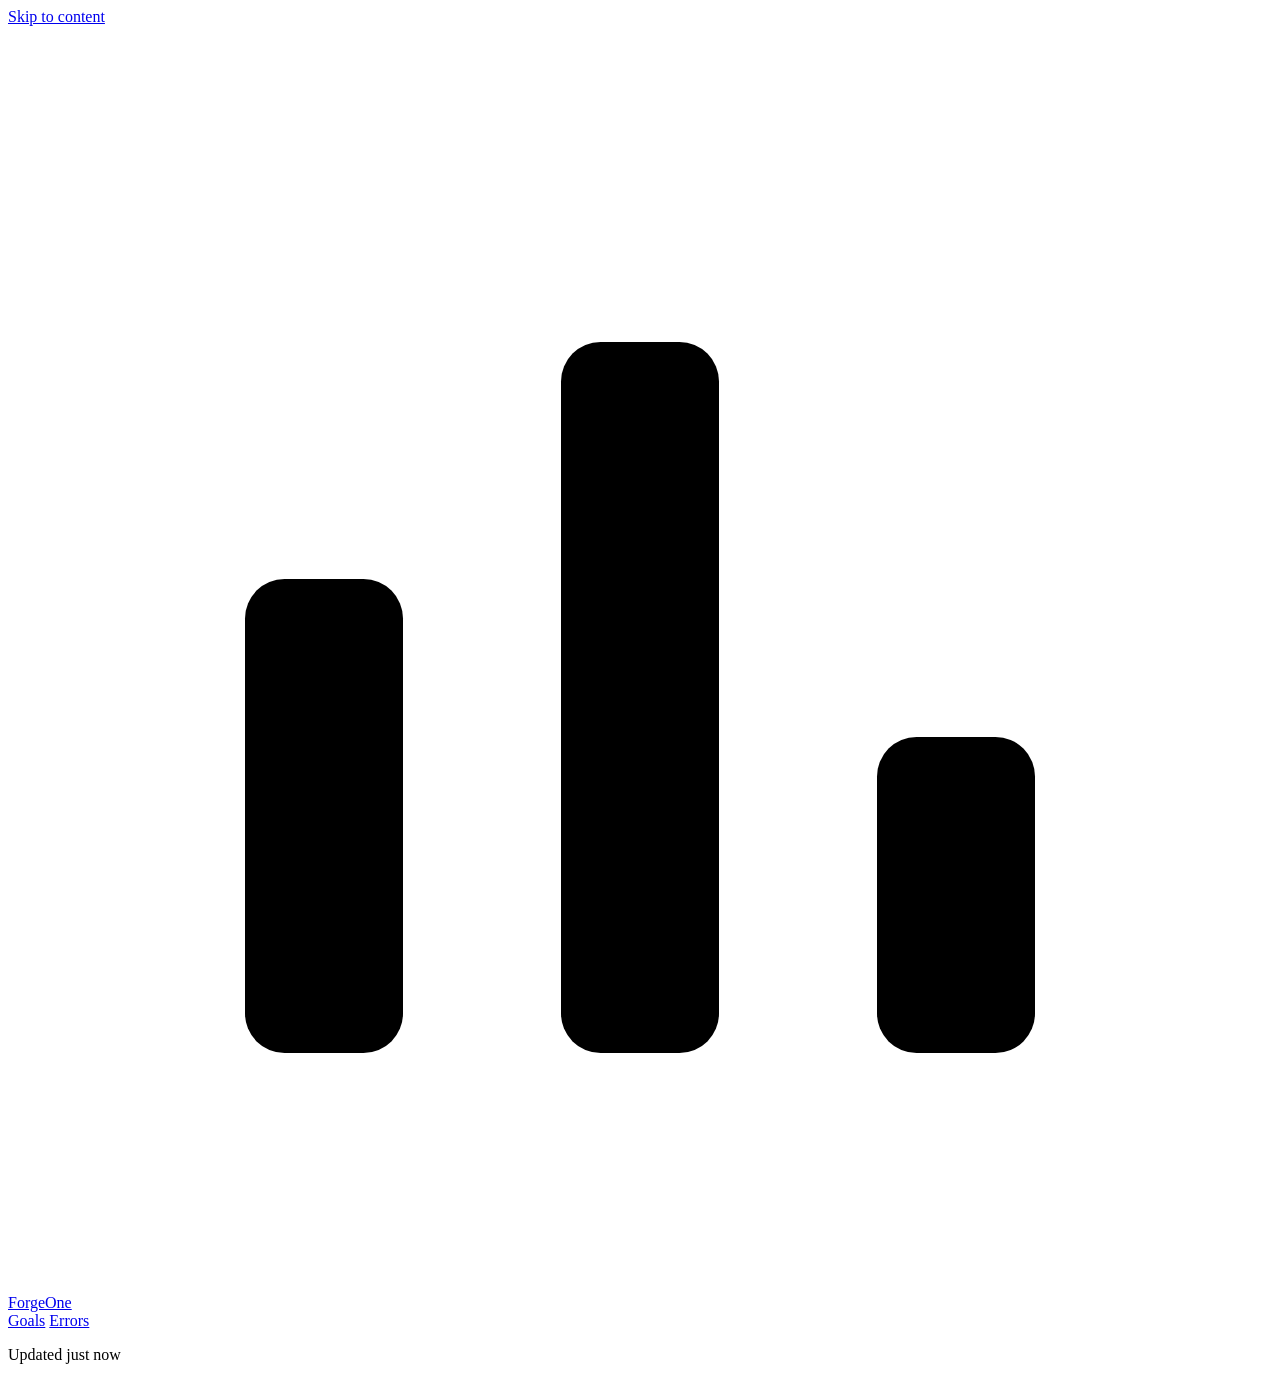
==== dashboard/static/index.html @ 65e1f273 "ForgeOne: builder, observability, Postgres store, Control Room" ====
<!doctype html>
<html lang="en">
<head>
  <meta charset="utf-8">
  <meta name="viewport" content="width=device-width, initial-scale=1">
  <title>ForgeOne Control Room</title>
  <link rel="preconnect" href="https://fonts.googleapis.com">
  <link rel="preconnect" href="https://fonts.gstatic.com" crossorigin>
  <link href="https://fonts.googleapis.com/css2?family=Instrument+Sans:wght@400;500;600&family=Instrument+Serif:ital@0;1&family=JetBrains+Mono:wght@400;500&display=swap" rel="stylesheet">
  <link rel="stylesheet" href="/static/app.css">
  <link rel="icon" href="data:image/svg+xml,<svg xmlns='http://www.w3.org/2000/svg' viewBox='0 0 32 32'><rect x='6' y='14' width='4' height='12' rx='1' fill='%23C8A45D'/><rect x='14' y='8' width='4' height='18' rx='1' fill='%23C8A45D'/><rect x='22' y='18' width='4' height='8' rx='1' fill='%2386B49C'/></svg>">
</head>
<body>
  <a class="skip" href="#main">Skip to content</a>
  <div class="shell">
    <aside class="rail">
      <a class="brand" href="#/" aria-label="ForgeOne home">
        <svg viewBox="0 0 32 32" aria-hidden="true"><rect x="6" y="14" width="4" height="12" rx="1"/><rect x="14" y="8" width="4" height="18" rx="1"/><rect x="22" y="18" width="4" height="8" rx="1"/></svg>
        <span>ForgeOne</span>
      </a>
      <nav aria-label="Main">
        <a href="#/" data-nav="goals">Goals</a>
        <a href="#/errors" data-nav="errors">Errors <span class="badge" id="err-badge" hidden></span></a>
      </nav>
      <p class="live" id="live"><span class="pulse" aria-hidden="true"></span>Updated <time id="updated">just now</time></p>
    </aside>
    <main id="main" tabindex="-1"></main>
  </div>

  <div class="sheet-backdrop" id="sheet-backdrop" hidden></div>
  <aside class="sheet" id="sheet" role="dialog" aria-modal="true" aria-labelledby="sheet-title" hidden>
    <header class="sheet-head">
      <h2 id="sheet-title">Model call</h2>
      <button class="icon-btn" id="sheet-close" aria-label="Close">
        <svg viewBox="0 0 20 20" aria-hidden="true"><path d="M5 5l10 10M15 5L5 15"/></svg>
      </button>
    </header>
    <div class="sheet-body" id="sheet-body"></div>
  </aside>

  <div class="tip" id="tip" role="tooltip" hidden></div>
  <script src="/static/app.js" defer></script>
</body>
</html>
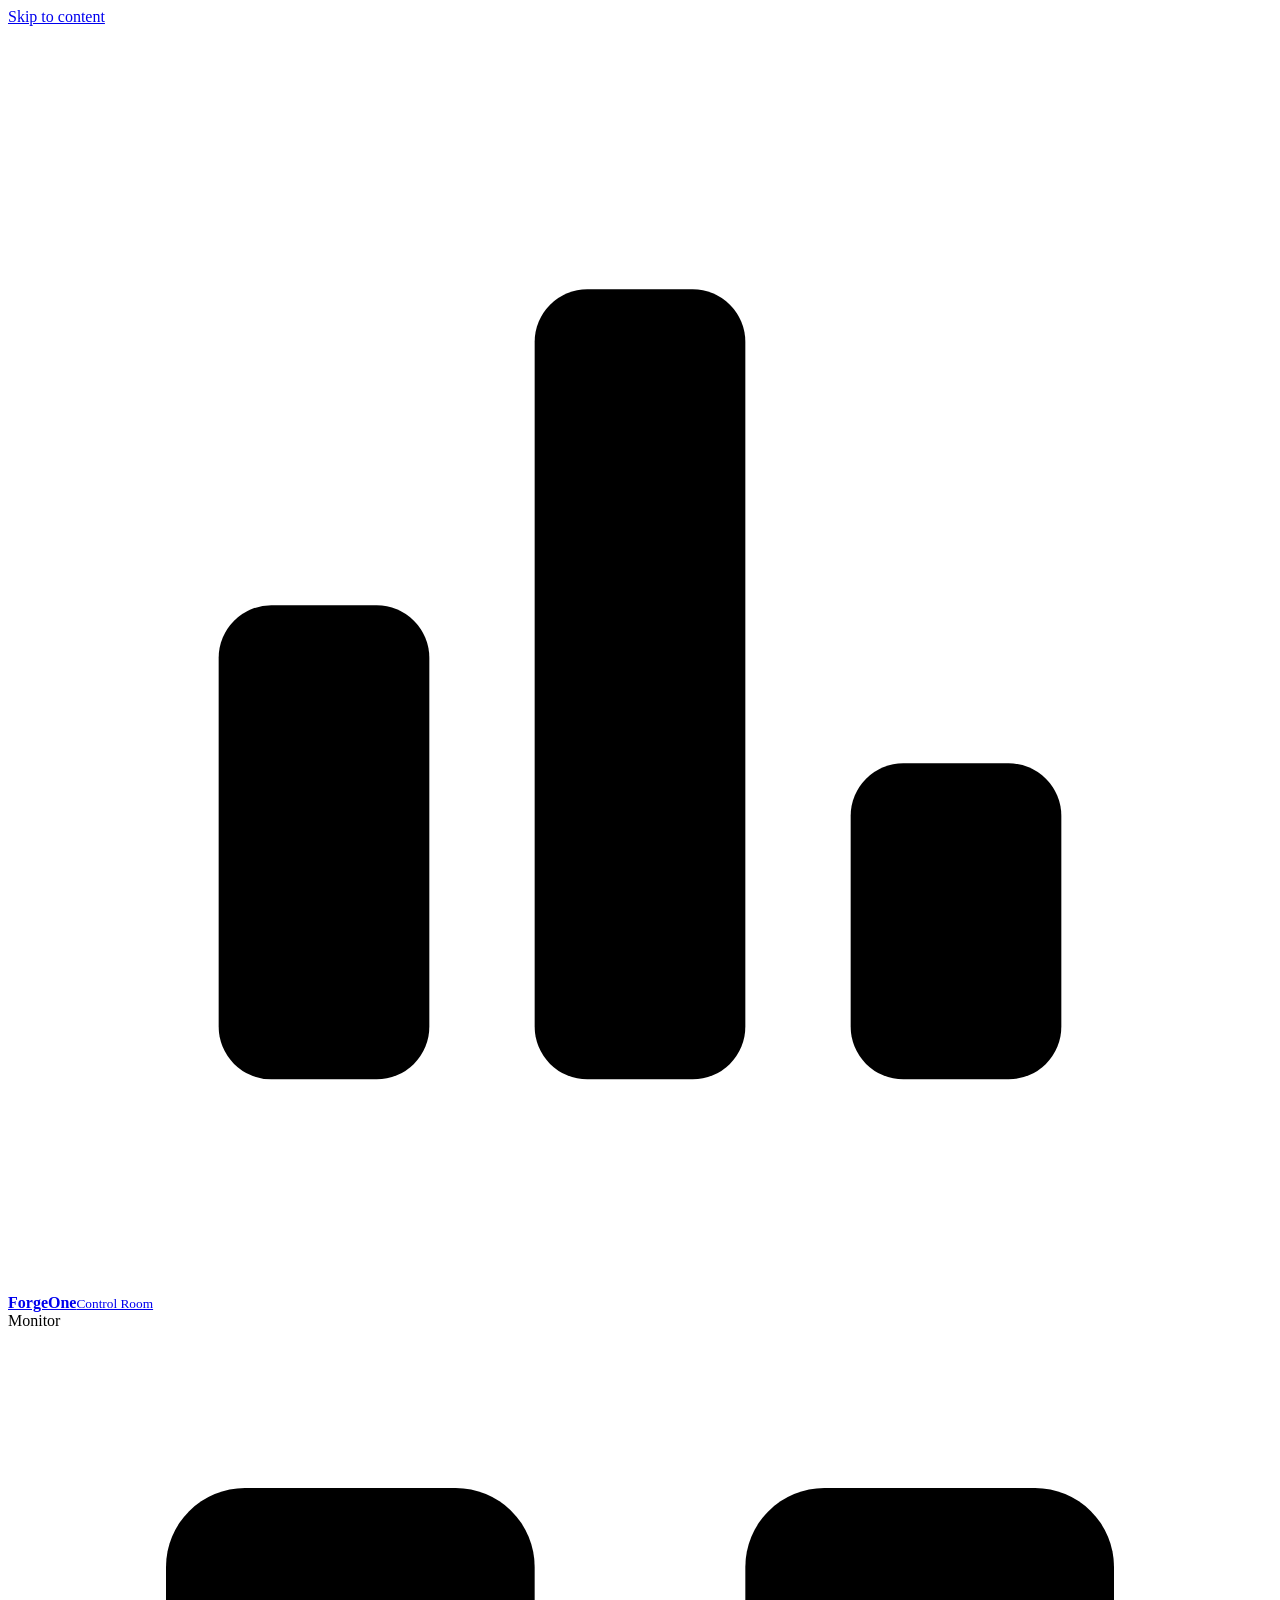
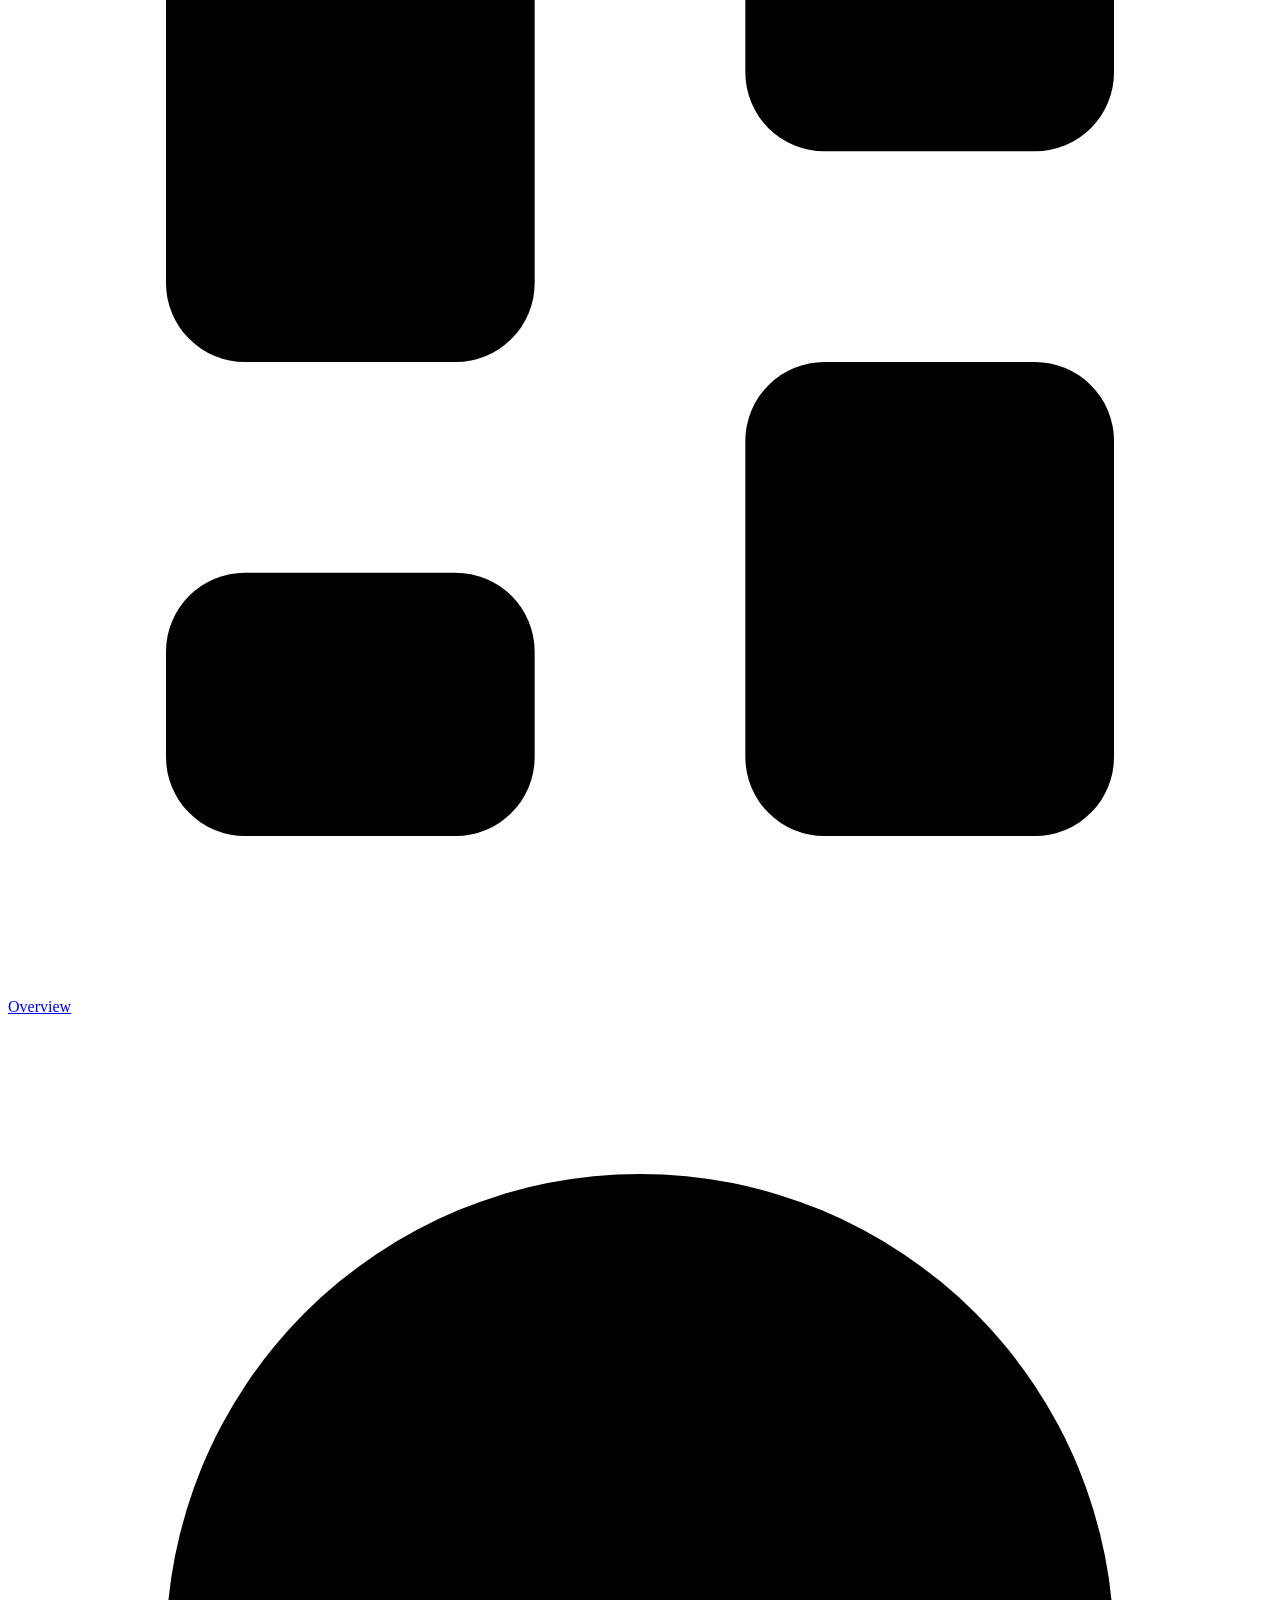
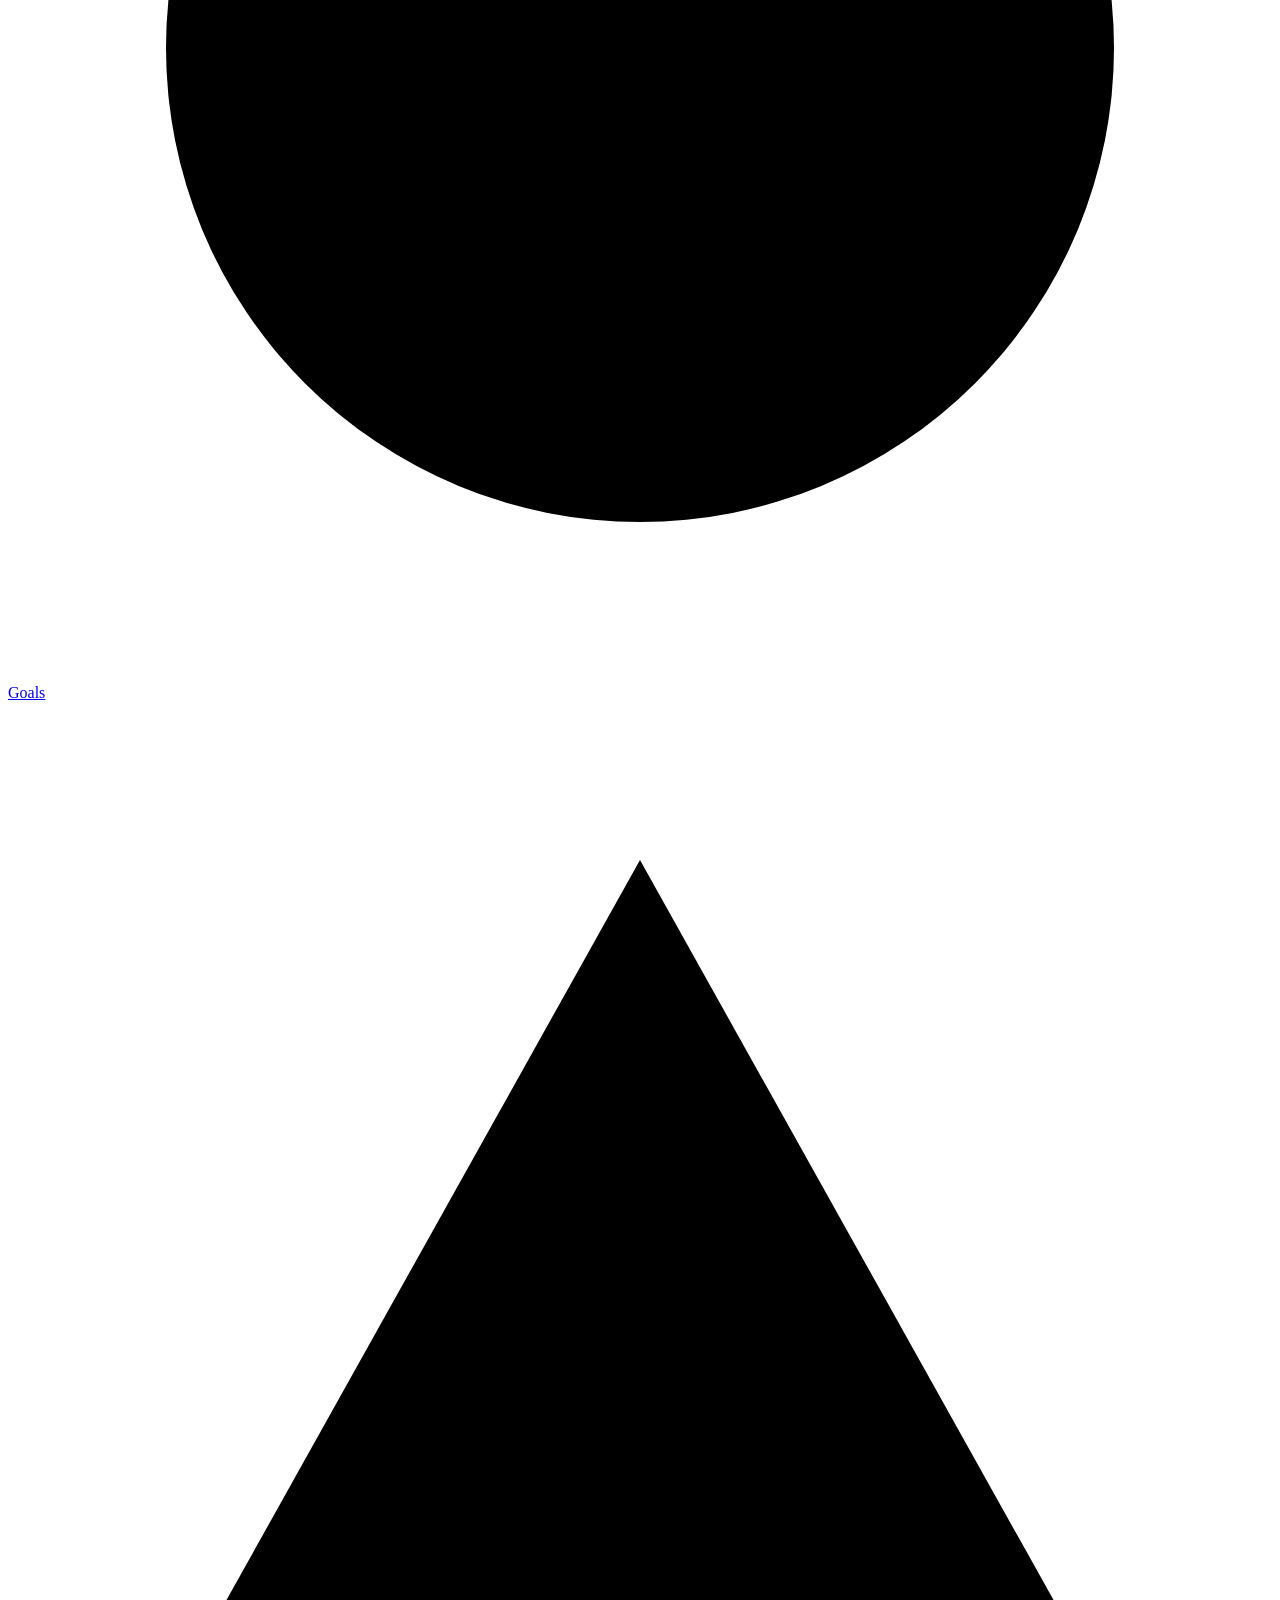
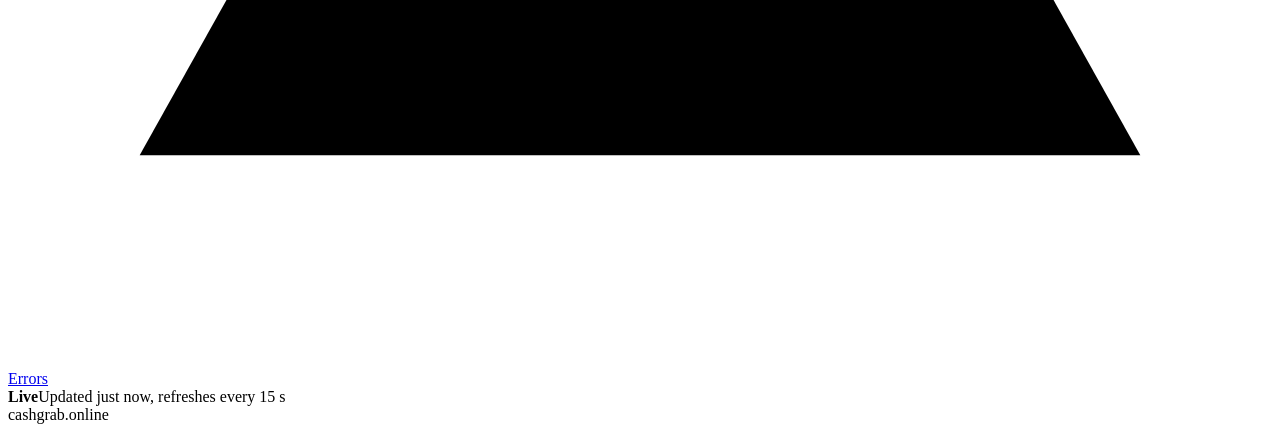
==== commit b03505a5: "Dashboard: violet redesign, richer overview, cost tracking - New visual system: deep violet sidebar," ====
--- a/dashboard/static/index.html
+++ b/dashboard/static/index.html
@@ -6,25 +6,33 @@
   <title>ForgeOne Control Room</title>
   <link rel="preconnect" href="https://fonts.googleapis.com">
   <link rel="preconnect" href="https://fonts.gstatic.com" crossorigin>
-  <link href="https://fonts.googleapis.com/css2?family=Instrument+Sans:wght@400;500;600&family=Instrument+Serif:ital@0;1&family=JetBrains+Mono:wght@400;500&display=swap" rel="stylesheet">
+  <link href="https://fonts.googleapis.com/css2?family=Plus+Jakarta+Sans:wght@400;500;600;700&family=JetBrains+Mono:wght@400;500&display=swap" rel="stylesheet">
   <link rel="stylesheet" href="/static/app.css">
-  <link rel="icon" href="data:image/svg+xml,<svg xmlns='http://www.w3.org/2000/svg' viewBox='0 0 32 32'><rect x='6' y='14' width='4' height='12' rx='1' fill='%23C8A45D'/><rect x='14' y='8' width='4' height='18' rx='1' fill='%23C8A45D'/><rect x='22' y='18' width='4' height='8' rx='1' fill='%2386B49C'/></svg>">
+  <link rel="icon" href="data:image/svg+xml,<svg xmlns='http://www.w3.org/2000/svg' viewBox='0 0 32 32'><rect width='32' height='32' rx='8' fill='%236c47ff'/><rect x='8' y='15' width='4' height='10' rx='1' fill='white'/><rect x='14' y='9' width='4' height='16' rx='1' fill='white'/><rect x='20' y='18' width='4' height='7' rx='1' fill='white'/></svg>">
 </head>
 <body>
   <a class="skip" href="#main">Skip to content</a>
   <div class="shell">
     <aside class="rail">
-      <a class="brand" href="#/" aria-label="ForgeOne home">
-        <svg viewBox="0 0 32 32" aria-hidden="true"><rect x="6" y="14" width="4" height="12" rx="1"/><rect x="14" y="8" width="4" height="18" rx="1"/><rect x="22" y="18" width="4" height="8" rx="1"/></svg>
-        <span>ForgeOne</span>
+      <a class="brand" href="#/" aria-label="ForgeOne overview">
+        <span class="mark"><svg viewBox="0 0 24 24" aria-hidden="true"><rect x="4" y="11" width="4" height="9" rx="1"/><rect x="10" y="5" width="4" height="15" rx="1"/><rect x="16" y="14" width="4" height="6" rx="1"/></svg></span>
+        <span><b>ForgeOne</b><small>Control Room</small></span>
       </a>
       <nav aria-label="Main">
-        <a href="#/" data-nav="goals">Goals</a>
-        <a href="#/errors" data-nav="errors">Errors <span class="badge" id="err-badge" hidden></span></a>
+        <span class="group">Monitor</span>
+        <a href="#/" data-nav="home"><svg viewBox="0 0 24 24" aria-hidden="true"><rect x="3" y="3" width="7" height="9" rx="1.5"/><rect x="14" y="3" width="7" height="5" rx="1.5"/><rect x="14" y="12" width="7" height="9" rx="1.5"/><rect x="3" y="16" width="7" height="5" rx="1.5"/></svg>Overview</a>
+        <a href="#/goals" data-nav="goals"><svg viewBox="0 0 24 24" aria-hidden="true"><circle cx="12" cy="12" r="9"/><circle cx="12" cy="12" r="5"/><circle cx="12" cy="12" r="1.2"/></svg>Goals</a>
+        <a href="#/errors" data-nav="errors"><svg viewBox="0 0 24 24" aria-hidden="true"><path d="M12 3l9.5 17h-19z"/><path d="M12 10v4M12 17.2v.1"/></svg>Errors<span class="badge" id="err-badge" hidden></span></a>
       </nav>
-      <p class="live" id="live"><span class="pulse" aria-hidden="true"></span>Updated <time id="updated">just now</time></p>
+      <div class="rail-foot" id="live"><b><span class="pulse" aria-hidden="true"></span>Live</b>Updated <time id="updated">just now</time>, refreshes every 15 s</div>
     </aside>
-    <main id="main" tabindex="-1"></main>
+    <div class="work">
+      <header class="topbar">
+        <div class="crumbs" id="crumbs"></div>
+        <span class="env"><span class="dot" aria-hidden="true"></span>cashgrab.online</span>
+      </header>
+      <main id="main" tabindex="-1"></main>
+    </div>
   </div>
 
   <div class="sheet-backdrop" id="sheet-backdrop" hidden></div>
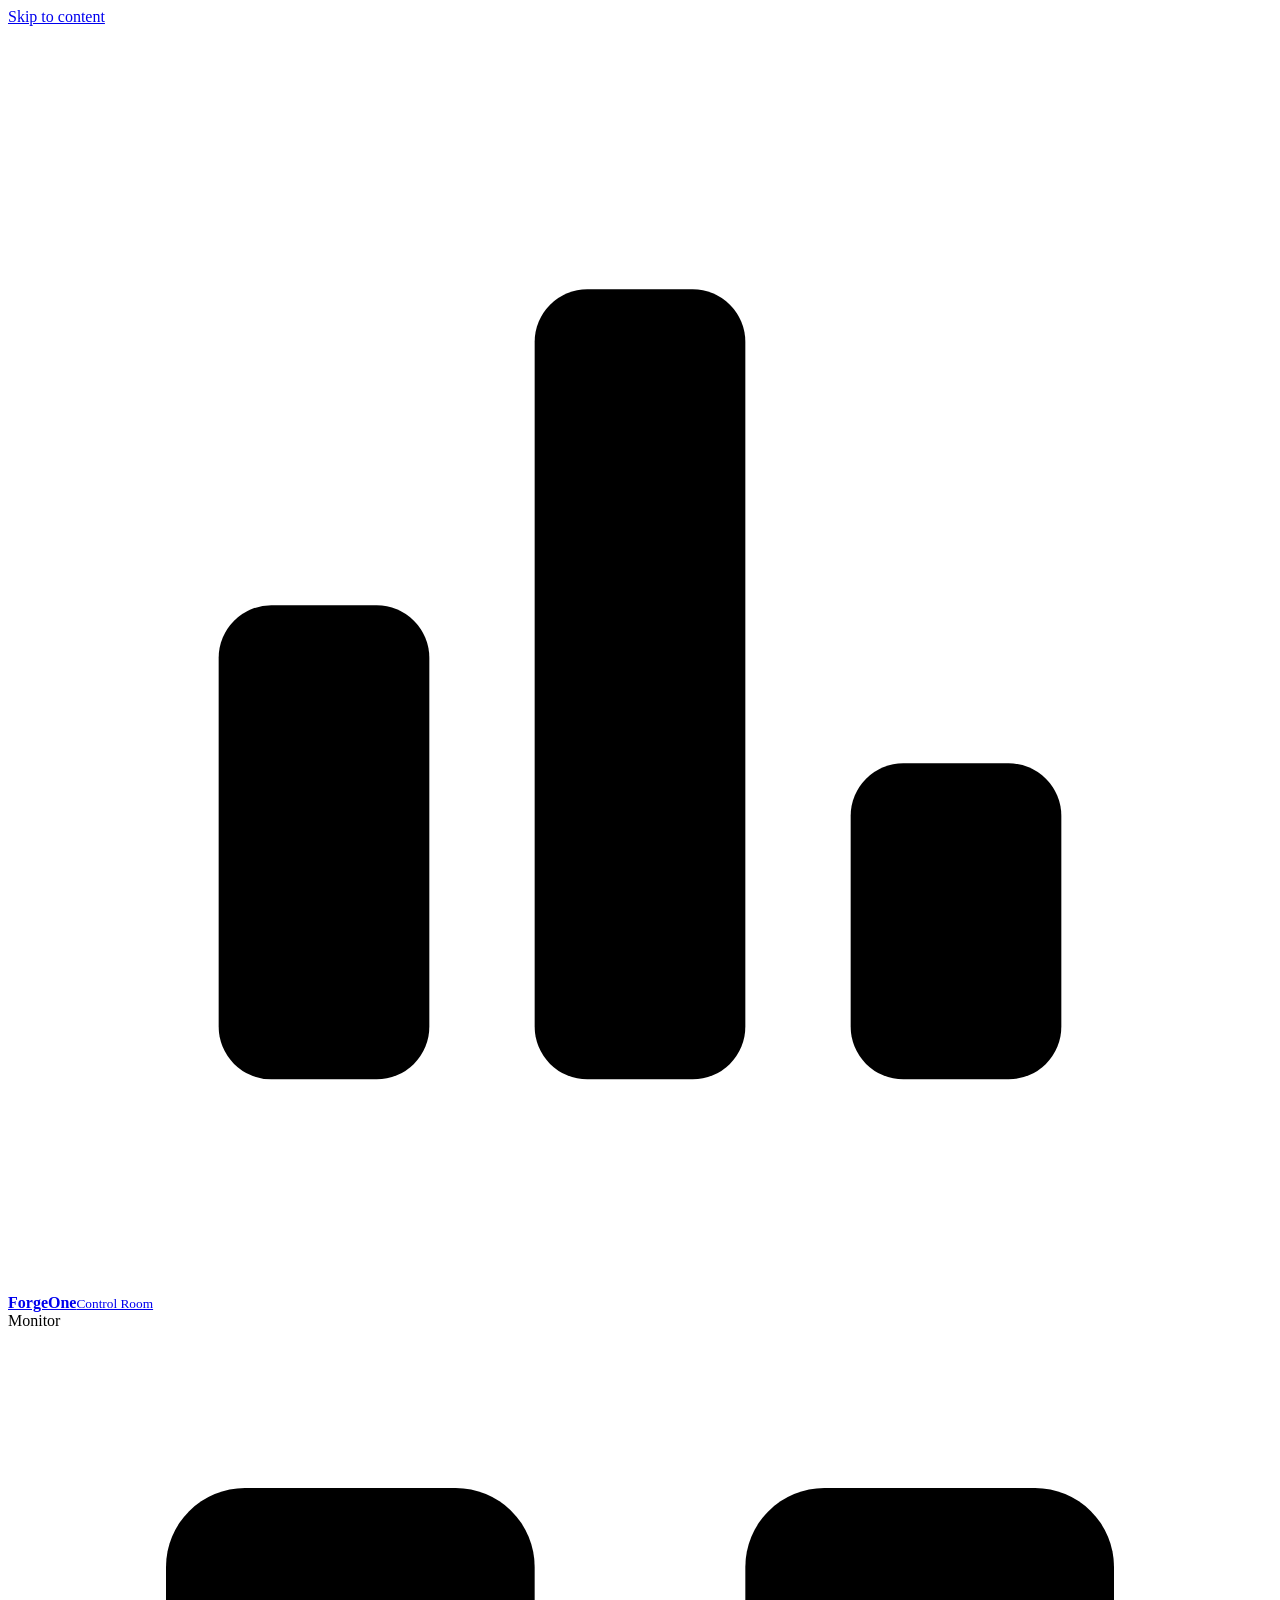
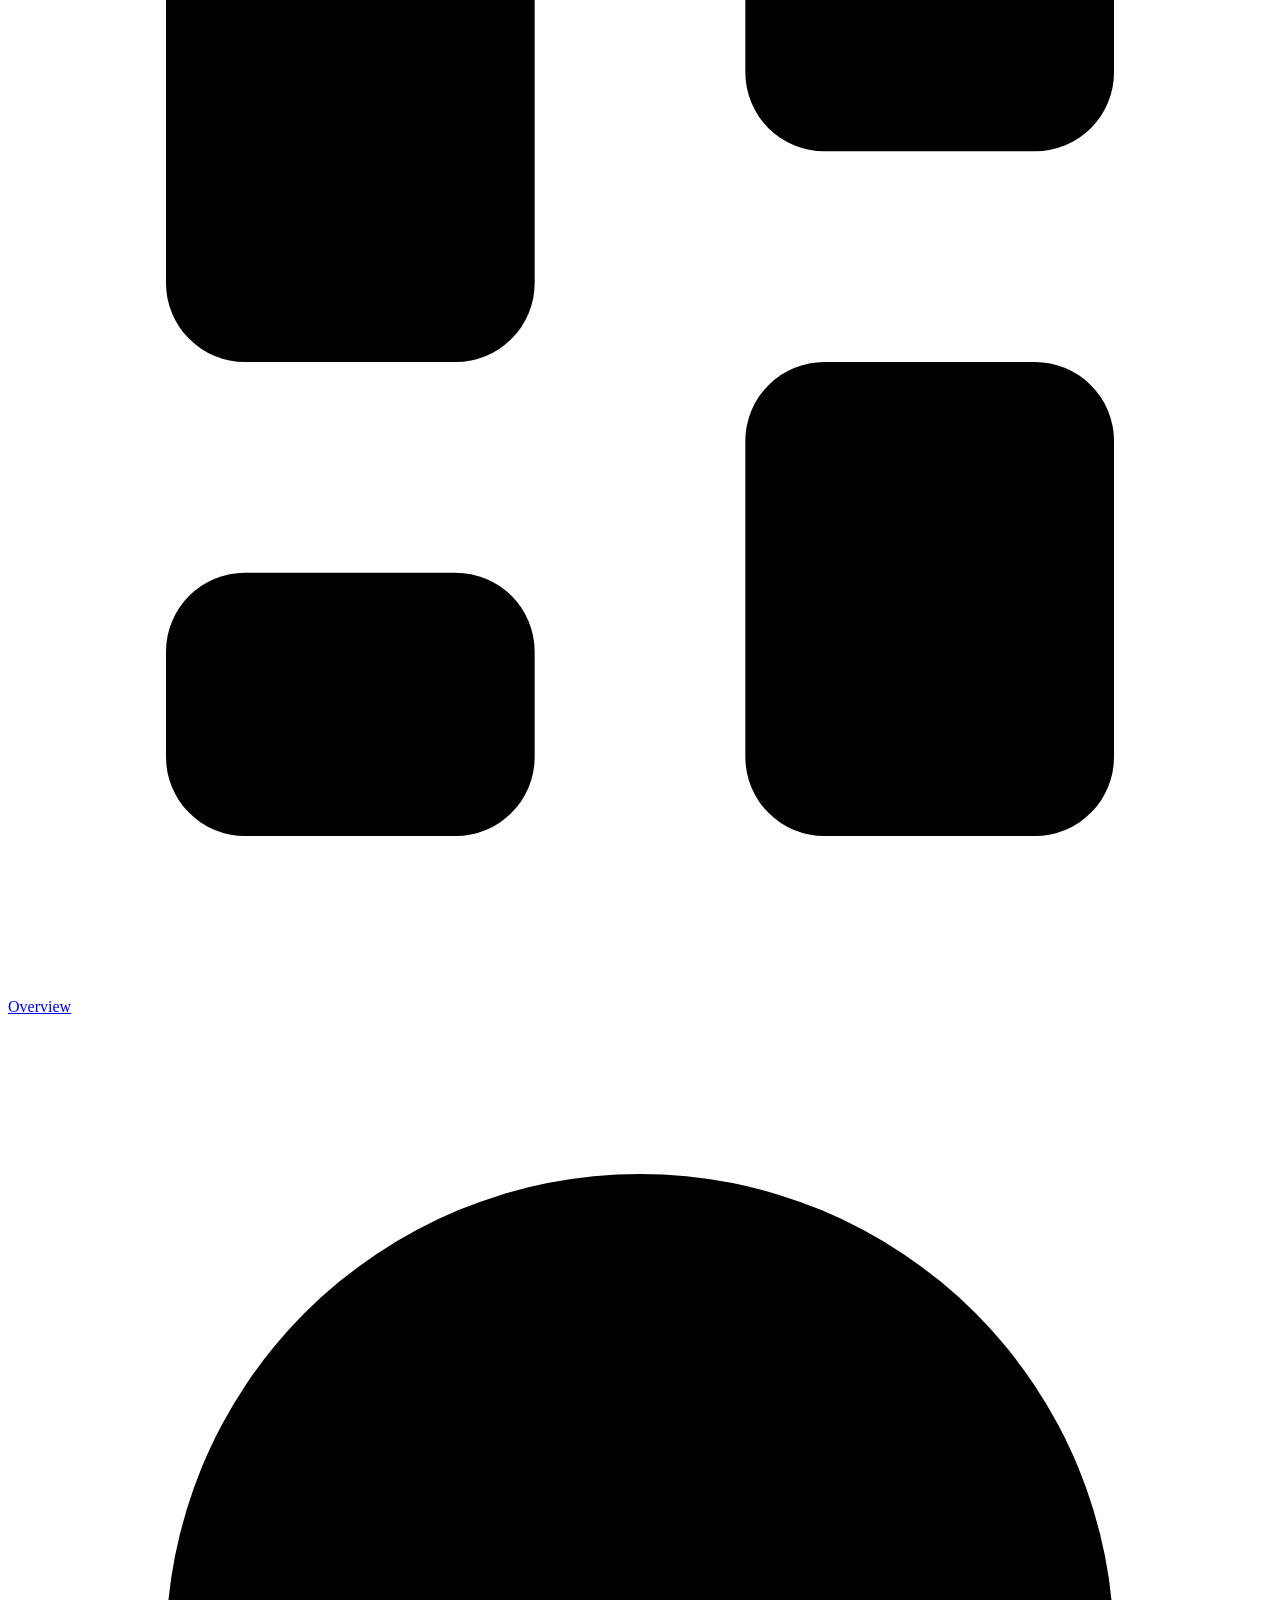
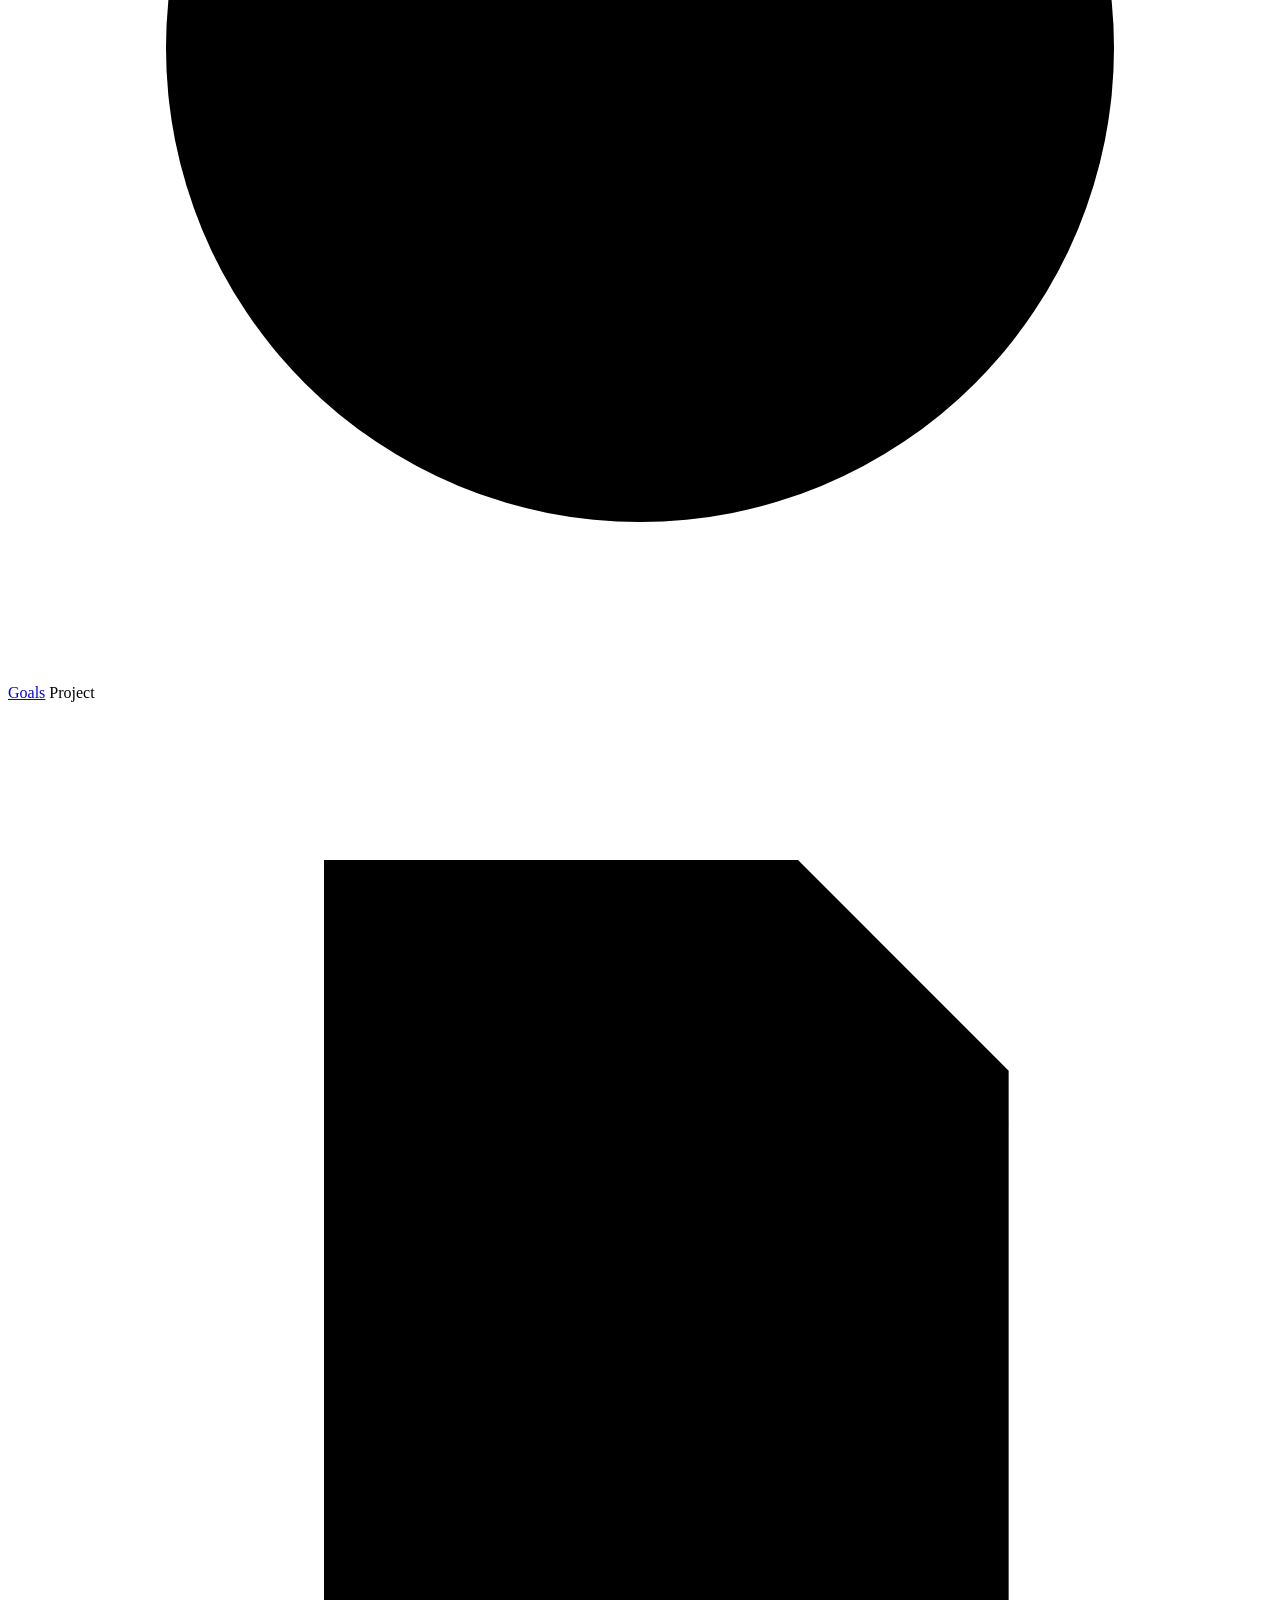
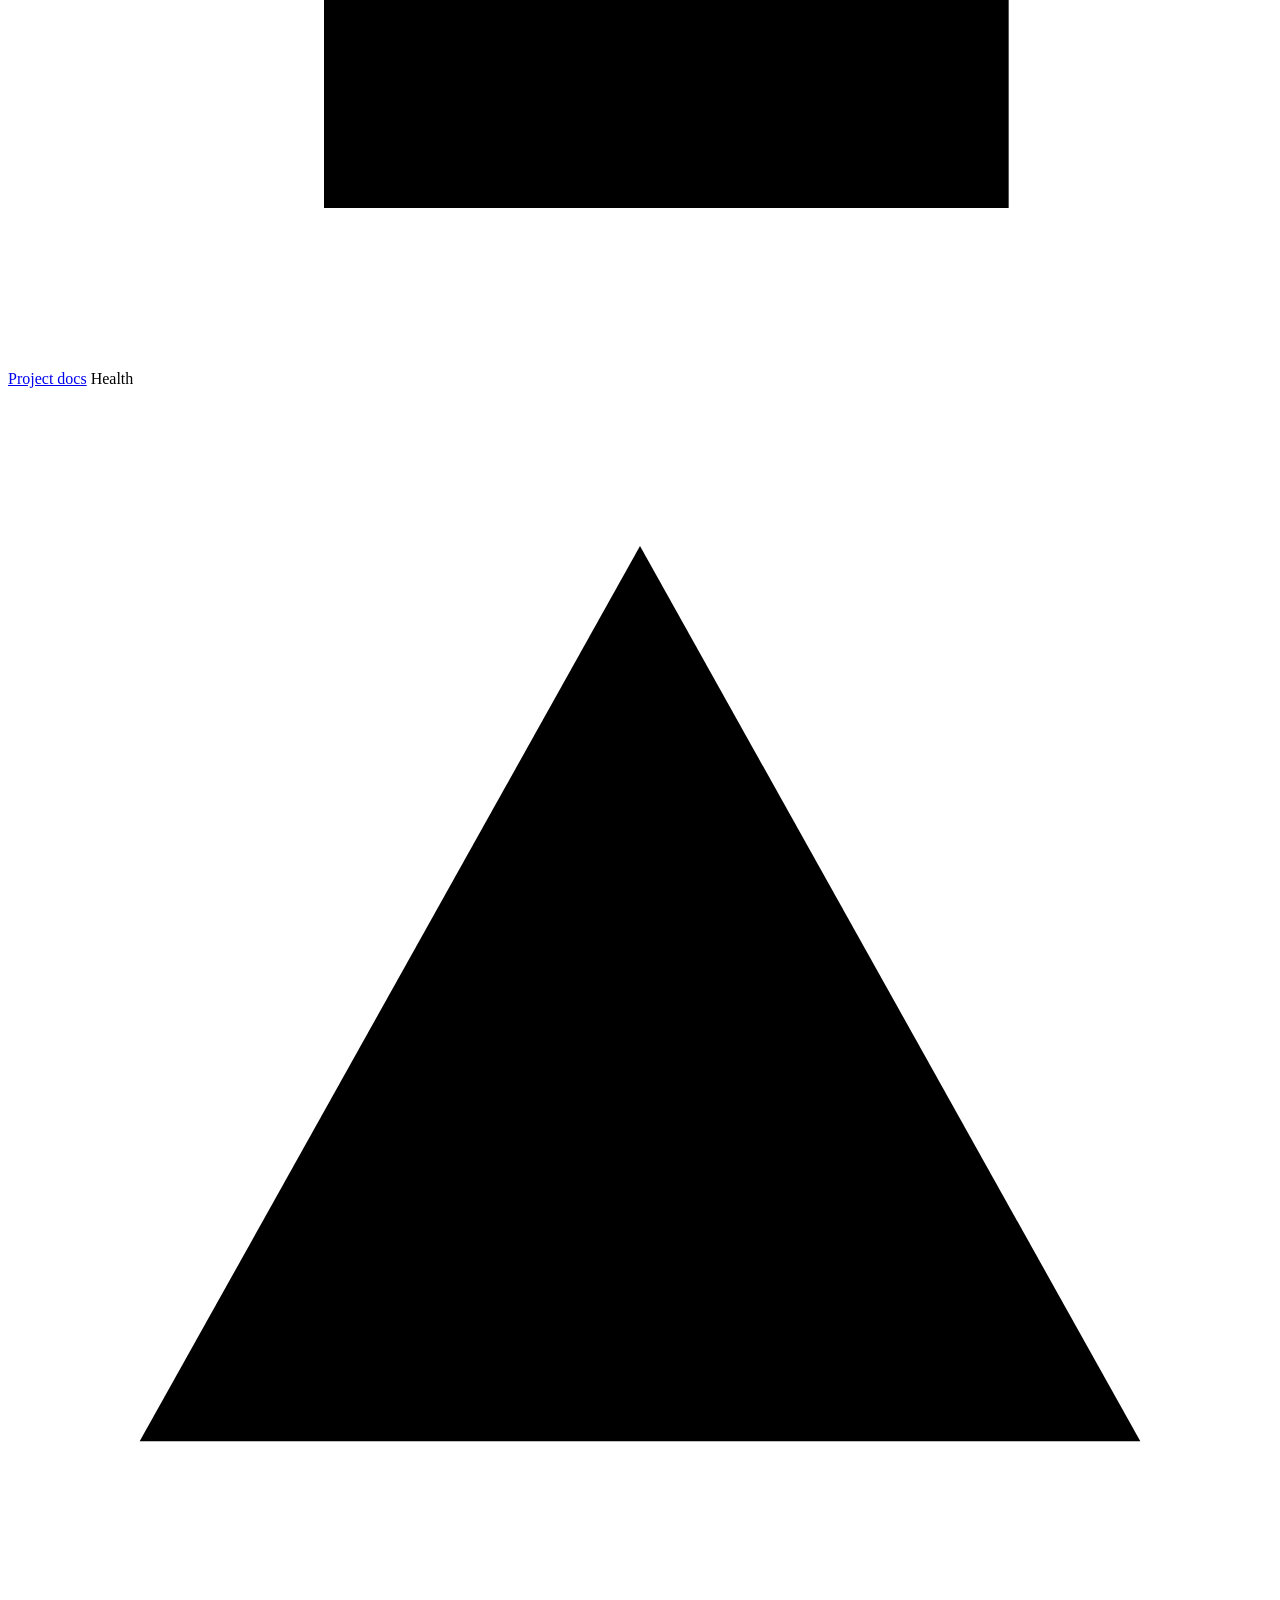
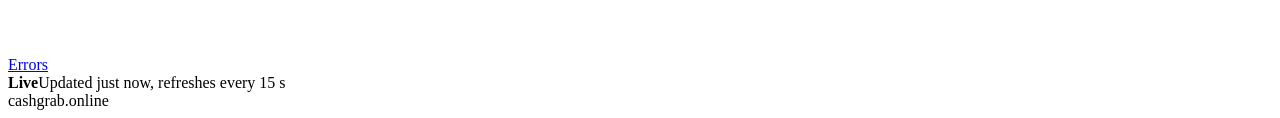
==== commit 43d94f94: "Project docs: Day 1 study guide, docs page in the Control Room - docs/day-01.html: Day 1 document (1" ====
--- a/dashboard/static/index.html
+++ b/dashboard/static/index.html
@@ -8,6 +8,7 @@
   <link rel="preconnect" href="https://fonts.gstatic.com" crossorigin>
   <link href="https://fonts.googleapis.com/css2?family=Plus+Jakarta+Sans:wght@400;500;600;700&family=JetBrains+Mono:wght@400;500&display=swap" rel="stylesheet">
   <link rel="stylesheet" href="/static/app.css">
+  <link rel="stylesheet" href="/docs/docs.css">
   <link rel="icon" href="data:image/svg+xml,<svg xmlns='http://www.w3.org/2000/svg' viewBox='0 0 32 32'><rect width='32' height='32' rx='8' fill='%236c47ff'/><rect x='8' y='15' width='4' height='10' rx='1' fill='white'/><rect x='14' y='9' width='4' height='16' rx='1' fill='white'/><rect x='20' y='18' width='4' height='7' rx='1' fill='white'/></svg>">
 </head>
 <body>
@@ -22,6 +23,9 @@
         <span class="group">Monitor</span>
         <a href="#/" data-nav="home"><svg viewBox="0 0 24 24" aria-hidden="true"><rect x="3" y="3" width="7" height="9" rx="1.5"/><rect x="14" y="3" width="7" height="5" rx="1.5"/><rect x="14" y="12" width="7" height="9" rx="1.5"/><rect x="3" y="16" width="7" height="5" rx="1.5"/></svg>Overview</a>
         <a href="#/goals" data-nav="goals"><svg viewBox="0 0 24 24" aria-hidden="true"><circle cx="12" cy="12" r="9"/><circle cx="12" cy="12" r="5"/><circle cx="12" cy="12" r="1.2"/></svg>Goals</a>
+        <span class="group">Project</span>
+        <a href="#/docs" data-nav="docs"><svg viewBox="0 0 24 24" aria-hidden="true"><path d="M6 3h9l4 4v14H6z"/><path d="M14 3v5h5M9 12h7M9 16h7"/></svg>Project docs</a>
+        <span class="group">Health</span>
         <a href="#/errors" data-nav="errors"><svg viewBox="0 0 24 24" aria-hidden="true"><path d="M12 3l9.5 17h-19z"/><path d="M12 10v4M12 17.2v.1"/></svg>Errors<span class="badge" id="err-badge" hidden></span></a>
       </nav>
       <div class="rail-foot" id="live"><b><span class="pulse" aria-hidden="true"></span>Live</b>Updated <time id="updated">just now</time>, refreshes every 15 s</div>
--- a/docs/docs.css
+++ b/docs/docs.css
@@ -0,0 +1,54 @@
+/* ForgeOne project documents — shared by the dashboard reader and the PDF. */
+.doc {
+  --d-ink: #1c1633; --d-ink-2: #4a4366; --d-muted: #7d7699; --d-line: #e6e1f3;
+  --d-violet: #6c47ff; --d-violet-700: #5330e6; --d-violet-50: #f1ecff;
+  --d-ok: #12a06b; --d-fail: #d9435a; --d-panel: #faf9fe;
+  color: var(--d-ink); font: 15px/1.7 "Plus Jakarta Sans", Inter, system-ui, sans-serif;
+  max-width: 820px;
+}
+.doc h1 { font-size: 34px; line-height: 1.15; letter-spacing: -.02em; margin: 0 0 8px; }
+.doc .doc-meta { color: var(--d-muted); font-size: 13.5px; margin-bottom: 28px; }
+.doc h2 { font-size: 22px; letter-spacing: -.015em; margin: 48px 0 12px; padding-top: 8px; border-top: 1px solid var(--d-line); }
+.doc h2 .chap { color: var(--d-violet); margin-right: 8px; }
+.doc h3 { font-size: 16.5px; margin: 28px 0 8px; }
+.doc p, .doc li { color: var(--d-ink-2); }
+.doc p { margin: 0 0 12px; max-width: 74ch; }
+.doc strong { color: var(--d-ink); }
+.doc ul, .doc ol { padding-left: 22px; margin: 0 0 14px; }
+.doc li { margin: 4px 0; }
+.doc a { color: var(--d-violet-700); }
+.doc code { font: 12.5px "JetBrains Mono", "DejaVu Sans Mono", monospace; background: var(--d-violet-50); color: var(--d-violet-700); padding: 1px 5px; border-radius: 4px; }
+.doc pre { font: 12.2px/1.6 "JetBrains Mono", "DejaVu Sans Mono", monospace; background: #1d1340; color: #e9e4ff; padding: 14px 16px; border-radius: 10px; overflow-x: auto; white-space: pre-wrap; margin: 0 0 16px; }
+.doc pre code { background: none; color: inherit; padding: 0; }
+.doc table { width: 100%; border-collapse: collapse; font-size: 13.5px; margin: 0 0 18px; }
+.doc th { text-align: left; background: var(--d-panel); color: var(--d-ink); font-weight: 600; padding: 8px 10px; border-bottom: 1px solid var(--d-line); }
+.doc td { padding: 8px 10px; border-bottom: 1px solid var(--d-line); color: var(--d-ink-2); vertical-align: top; }
+.doc figure { margin: 18px 0 26px; padding: 16px; border: 1px solid var(--d-line); border-radius: 14px; background: #fff; }
+.doc figure svg { display: block; width: 100%; height: auto; }
+.doc figcaption { font-size: 12.5px; color: var(--d-muted); margin-top: 10px; }
+.doc .summary { background: linear-gradient(135deg, #2a1a66 0%, #4a2fd1 60%, #7a5cff 100%); color: #fff; border-radius: 16px; padding: 22px 26px; margin: 0 0 24px; }
+.doc .summary h3 { color: #fff; margin: 0 0 8px; }
+.doc .summary li, .doc .summary p { color: rgba(255,255,255,.9); }
+.doc .summary strong { color: #fff; }
+.doc .summary code { background: rgba(255,255,255,.16); color: #fff; }
+.doc .note { border-left: 3px solid var(--d-violet); background: var(--d-violet-50); padding: 12px 16px; border-radius: 0 10px 10px 0; margin: 0 0 16px; }
+.doc .note p:last-child { margin: 0; }
+.doc .warn { border-left-color: var(--d-fail); background: #fcecee; }
+.doc .toc { columns: 2; column-gap: 32px; padding: 14px 18px 14px 36px; background: var(--d-panel); border-radius: 12px; border: 1px solid var(--d-line); }
+.doc .toc li { break-inside: avoid; }
+.doc .key { color: var(--d-violet-700); font-weight: 600; }
+
+@media print {
+  @page { size: A4; margin: 16mm 15mm 18mm; }
+  body { margin: 0; background: #fff; }
+  .doc { max-width: none; font-size: 10.5pt; }
+  .doc h1 { font-size: 24pt; }
+  .doc h2 { font-size: 15pt; break-after: avoid; }
+  .doc h3 { font-size: 12pt; break-after: avoid; }
+  .doc figure, .doc pre, .doc .note, .doc .summary { break-inside: avoid; }
+  .doc tr { break-inside: avoid; }
+  .doc thead { display: table-header-group; }
+  .doc h2.new-page { break-before: page; border-top: 0; }
+  .doc pre { font-size: 8.6pt; }
+  .doc a { text-decoration: none; }
+}
